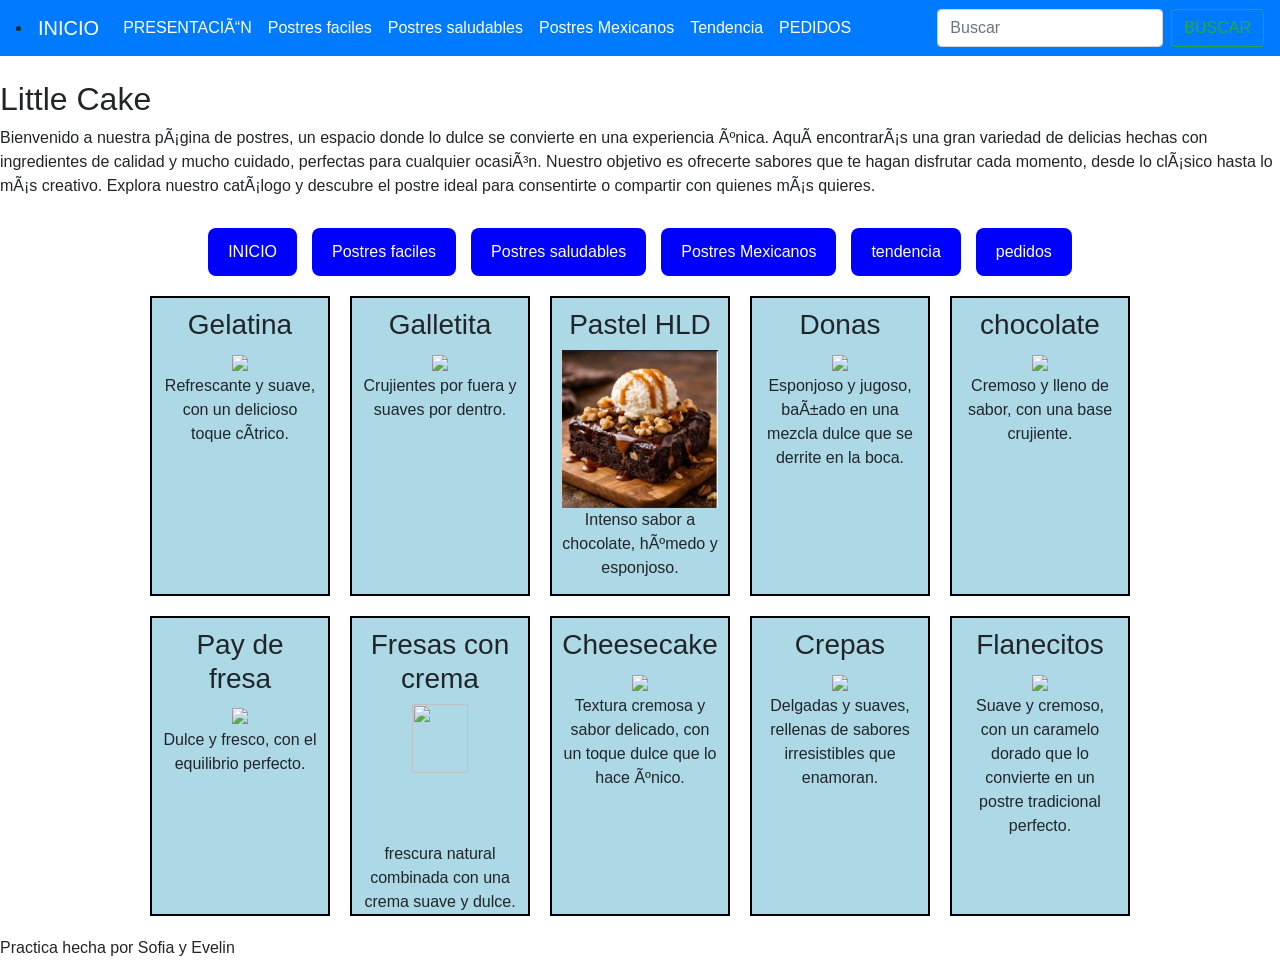
==== velazquezpag0.html @ ee27dcc7 "Add files via upload" ====
<!DOCTYPE html>
<html lang="en">

<head>
  <link rel="stylesheet" href="https://stackpath.bootstrapcdn.com/bootstrap/4.4.1/css/bootstrap.min.css"
    integrity="sha384-Vkoo8x4CGsO3+Hhxv8T/Q5PaXtkKtu6ug5TOeNV6gBiFeWPGFN9MuhOf23Q9Ifjh" crossorigin="anonymous">
  <meta charser="utf-8">
  <title> PRESENTACIÓN</title>
  <link rel="stylesheet" href="css/estilos.css">
</head>

<body>
  <nav class="navbar navbar-expand-lg navbar-dark bg-primary">
    <li class="nav-item active"></li>
    <a class="navbar-brand" href="index.html">INICIO</a>
    <button class="navbar-toggler" type="button" data-toggle="collapse" data-target="#navbarTogglerDemo02"
      aria-controls="navbarTogglerDemo02" aria-expanded="false" aria-label="Toggle navigation">
      <span class="navbar-toggler-icon"></span>
    </button>
    <div class="collapse navbar-collapse" id="navbarTogglerDemo02">
      <ul class="navbar-nav mr-auto mt-2 mt-lg-0">
        <li class="nav-item active">
          <a class="nav-link" href="velazquezpag0.html">PRESENTACIÓN<span class="sr-only">(current)</span></a>
        </li>
        <li class="nav-item active">
          <a class="nav-link" href="velazquezpag1.html">Postres faciles<span class="sr-only">(current)</span></a>
        </li>
        <li class="nav-item active">
          <a class="nav-link" href="velazquezpag2.html">Postres saludables<span class="sr-only">(current)</span></a>
        </li>
        <li class="nav-item active">
          <a class="nav-link" href="velazquezpag3.html">Postres Mexicanos<span class="sr-only">(current)</span></a>
        </li>
        <li class="nav-item active">
          <a class="nav-link" href="velazquezpag4.html">Tendencia<span class="sr-only">(current)</span></a>
        </li>
        <li class="nav-item active">
          <a class="nav-link" href="velazquezpag5.html">PEDIDOS<span class="sr-only">(current)</span></a>
        </li>
      </ul>
      <form class="form-inline my-2 my-lg-0" onsubmit="return redirigir(event)">
        <input id="busqueda" class="form-control mr-sm-2" type="search" placeholder="Buscar" required>

        <button class="btn btn-outline-success my-2 my-sm-0" type="submit">
          BUSCAR
        </button>
      </form>

      <script>
        function redirigir(e) {
          e.preventDefault();

          let valor = document.getElementById("busqueda").value.toLowerCase();

          if (valor.includes("inicio")) {
            window.location.href = "index.html";
          } else if (valor.includes("articulo")) {
            window.location.href = "velazquezpag1.html";
          } else if (valor.includes("promociones")) {
            window.location.href = "velazquezpag2.html";
          } else if (valor.includes("tutoriales")) {
            window.location.href = "velazquezpag3.html";
          } else if (valor.includes("reseñas") || valor.includes("resenas")) {
            window.location.href = "velazquezpag4.html";
          } else if (valor.includes("pedidos")) {
            window.location.href = "velazquezpag5.html";
          } else if (valor.includes("presentación")) {
            window.location.href = "velazquezpag0.html";
            alert("No se encontró la búsqueda");
          }
        }
      </script>
    </div>
  </nav>
  <div class="contenedor">
    <header>

    </header>

    <main>
      <div class="perfil">
        <img src="imagenes/bombis.jpeg" alt="">
      </div>
      <div class="texto">
        <h2> Little Cake</h2>

        <p>Bienvenido a nuestra página de postres, un espacio donde lo dulce se convierte en una experiencia única. Aquí
          encontrarás una gran variedad de delicias hechas con ingredientes de calidad y mucho cuidado, perfectas para
          cualquier ocasión. Nuestro objetivo es ofrecerte sabores que te hagan disfrutar cada momento, desde lo clásico
          hasta lo más creativo. Explora nuestro catálogo y descubre el postre ideal para consentirte o compartir con
          quienes más quieres.</p>
    </main>

    <style>
      .contenedor-botones {
        display: flex;
        justify-content: center;
        gap: 15px;
        margin-top: 30px;
        flex-wrap: wrap;
      }

      .boton {
        padding: 12px 20px;
        background-color: blue;
        color: white;
        text-decoration: none;
        border-radius: 8px;
        font-size: 16px;
      }

      .boton:hover {
        background-color: darkgreen;
      }
    </style>
    </head>

    <body>

      <div class="contenedor-botones">
        <a href="index.html" class="boton">INICIO</a>
        <a href="velazquezpag1.html" class="boton">Postres faciles</a>
        <a href="velazquezpag2.html" class="boton">Postres saludables</a>
        <a href="velazquezpag3.html" class="boton">Postres Mexicanos</a>
        <a href="velazquezpag4.html" class="boton">tendencia</a>
        <a href="velazquezpag5.html" class="boton">pedidos</a>
      </div>

      <style>
        .contenedor-cajas {
          display: flex;
          flex-wrap: wrap;
          justify-content: center;
          max-width: 1100px;
          margin: 20px auto;
          gap: 20px;
        }

        .caja {
          width: 180px;
          height: 300px;
          background-color: lightblue;
          text-align: center;
          border: 2px solid black;
          padding: 10px;
          box-sizing: border-box;
        }
      </style>
      </head>

      <body>

        <div class="contenedor-cajas">

          <div class="caja">
            <h3>Gelatina</h3>
            <td width=50%><img src="imagenes/gelatinadecolores.JPG" WIDTH="100%"></td>
            <p>Refrescante y suave, con un delicioso toque cítrico.</p>
          </div>

          <div class="caja">
            <h3>Galletita</h3>
            <td width=50%><img src="imagenes/galleta.JPG" WIDTH="100%"></td>
            <p>Crujientes por fuera y suaves por dentro.</p>
          </div>

          <div class="caja">
            <h3>Pastel HLD</h3>
            <td width=50%><img src="imagenes/Brownie.JPG" WIDTH="100%"></td>
            <p>Intenso sabor a chocolate, húmedo y esponjoso.</p>
          </div>

          <div class="caja">
            <h3>Donas</h3>
            <td width=50%><img src="imagenes/duros.JPG" WIDTH="55%"></td>
            <p>Esponjoso y jugoso, bañado en una mezcla dulce que se derrite en la boca.</p>
          </div>

          <div class="caja">
            <h3>chocolate</h3>
            <td width=50%><img src="imagenes/paychocolate.JPG" WIDTH="70%"></td>
            <p>Cremoso y lleno de sabor, con una base crujiente.</p>
          </div>

          <div class="caja">
            <h3>Pay de fresa</h3>
            <td width=50%><img src="imagenes/payfresa.JPG" WIDTH="70%"></td>
            <p>Dulce y fresco, con el equilibrio perfecto.</p>
          </div>

          <div class="caja">
            <h3>Fresas con crema</h3>
            <td width=50%><img src="imagenes/fresascrema.JPG" height="50%" WIDTH="60%"></td>
            <p>frescura natural combinada con una crema suave y dulce.</p>
          </div>

          <div class="caja">
            <h3>Cheesecake</h3>
            <td width=50%><img src="imagenes/Cheesecake.JPG" WIDTH="60%"></td>
            <p>Textura cremosa y sabor delicado, con un toque dulce que lo hace único.</p>

          </div>

          <div class="caja">
            <h3>Crepas</h3>
            <td width=50%><img src="imagenes/Crepas dulces gourmet.JPG" WIDTH="100%"></td>
            <p>Delgadas y suaves, rellenas de sabores irresistibles que enamoran.</p>
          </div>

          <div class="caja">
            <h3>Flanecitos</h3>
            <td width=50%><img src="imagenes/flanecitos.jpg" WIDTH="100%"></td>
            <p>Suave y cremoso, con un caramelo dorado que lo convierte en un postre tradicional perfecto.</p>
          </div>

        </div>


        <footer>
          <p>Practica hecha por Sofia y Evelin</p>

        </footer>
  </div>
</body>

</html>
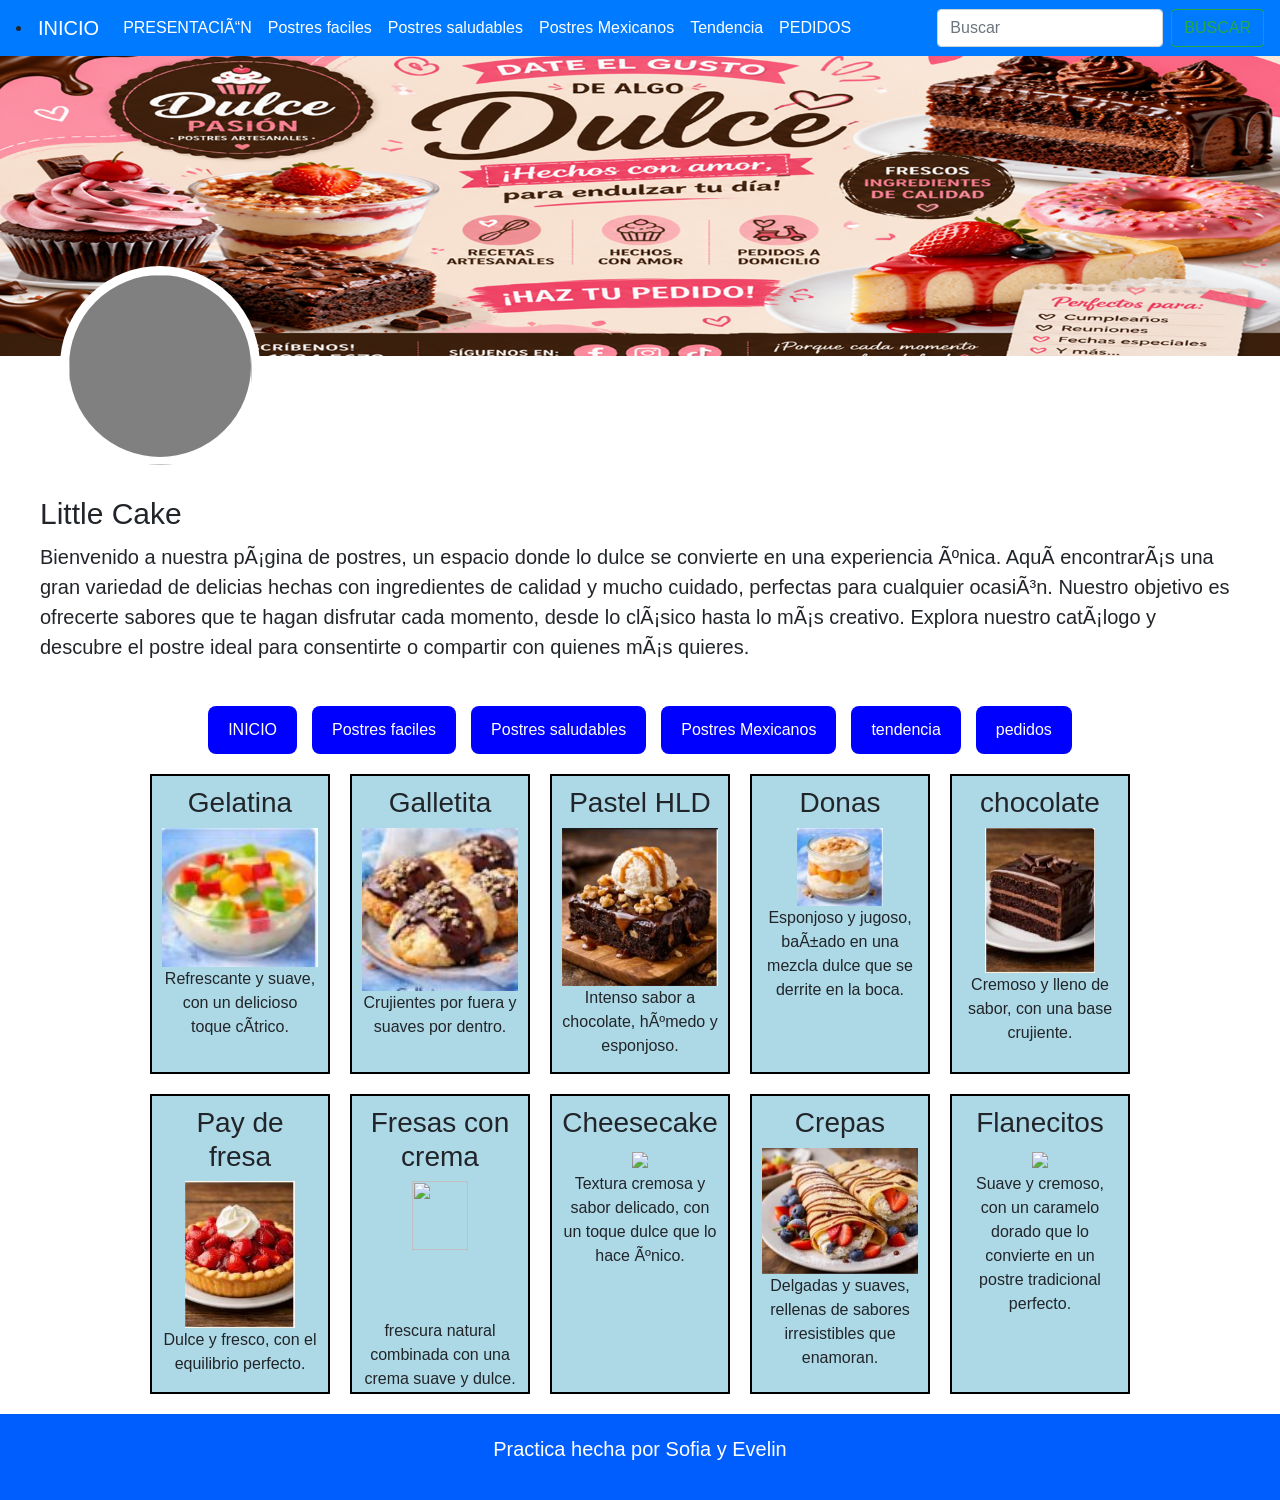
==== commit ee3cd390: "Update velazquezpag0.html" ====
--- a/velazquezpag0.html
+++ b/velazquezpag0.html
@@ -196,7 +196,7 @@
 
           <div class="caja">
             <h3>Cheesecake</h3>
-            <td width=50%><img src="imagenes/Cheesecake.JPG" WIDTH="60%"></td>
+            <td width=50%><img src="imagenes/Cheese.JPG" WIDTH="60%"></td>
             <p>Textura cremosa y sabor delicado, con un toque dulce que lo hace único.</p>
 
           </div>
@@ -223,4 +223,4 @@
   </div>
 </body>
 
-</html>+</html>
--- a/css/estilos.css
+++ b/css/estilos.css
@@ -0,0 +1,90 @@
+* {
+    padding: 0;
+    margin: 0;
+    box-sizing: border-box;
+}
+
+body {
+    font-family: " open sans condensed", sans-serif;
+}
+
+.contenedor {
+    width: 100%;
+    background: #fff;
+    margin: 0 auto;
+    border: 1px
+}
+
+header {
+    width: 100%;
+    height: 300px;
+    background: url("../imagenes/banerpag0.png") black; 
+    background-size: cover;
+    background-position: center;
+}
+
+
+main {
+    padding: 0 20px;
+}
+
+main .perfil {
+    width: 200px;
+    height: 200px;
+    background: gray;
+    margin: -90px 40px 10px;
+    border: 9px solid #fff;
+    border-radius: 100%;
+}
+
+main .perfil img {
+    width: 183px;
+    height: 190px;
+    border-radius: 100%;
+}
+
+main .texto {
+    width: 100%;
+    height: 200px;
+    padding: 20px;
+
+}
+
+main .texto h2 {
+    font-size: 30px;
+    margin-bottom: 10px;
+}
+
+main .texto p {
+    font-size: 20px;
+
+}
+
+footer {
+    background: #005eff;
+    padding: 20px;
+
+}
+
+footer p {
+    text-align: center;
+    color: #fff;
+    font-size: 20px;
+
+}
+
+.uno {
+    background: #FFA500;
+    width: 200px;
+    height: 300px;
+    margin-top: 10px;
+    margin-right: 20px;
+    margin-bottom: 30px;
+    margin-left: 150px;
+
+    padding-top: 10px;
+    padding-right: 20px;
+    padding-bottom: 30px;
+    padding-left: 20px;
+    border: 1px solid #000;
+}
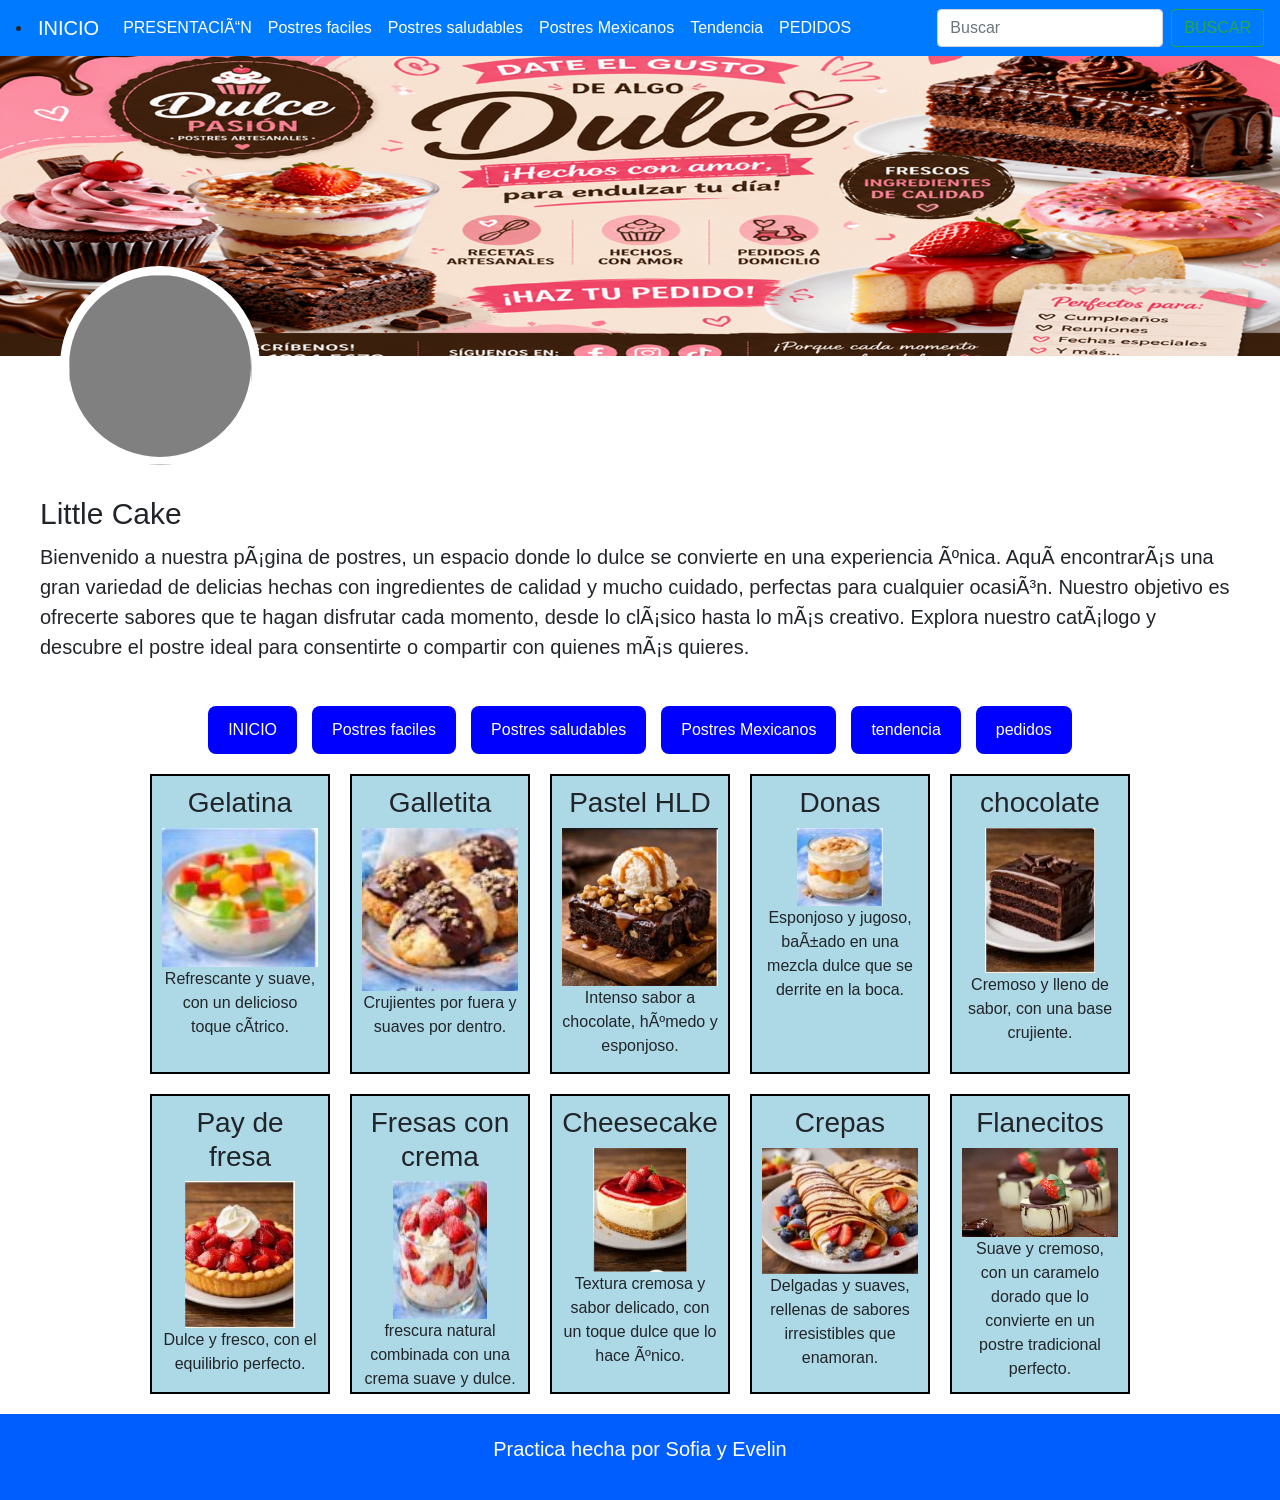
==== commit a8ab0588: "Update velazquezpag0.html" ====
--- a/velazquezpag0.html
+++ b/velazquezpag0.html
@@ -196,7 +196,7 @@
 
           <div class="caja">
             <h3>Cheesecake</h3>
-            <td width=50%><img src="imagenes/Cheese.JPG" WIDTH="60%"></td>
+            <td width=50%><img src="imagenes/cheese.JPG" WIDTH="60%"></td>
             <p>Textura cremosa y sabor delicado, con un toque dulce que lo hace único.</p>
 
           </div>
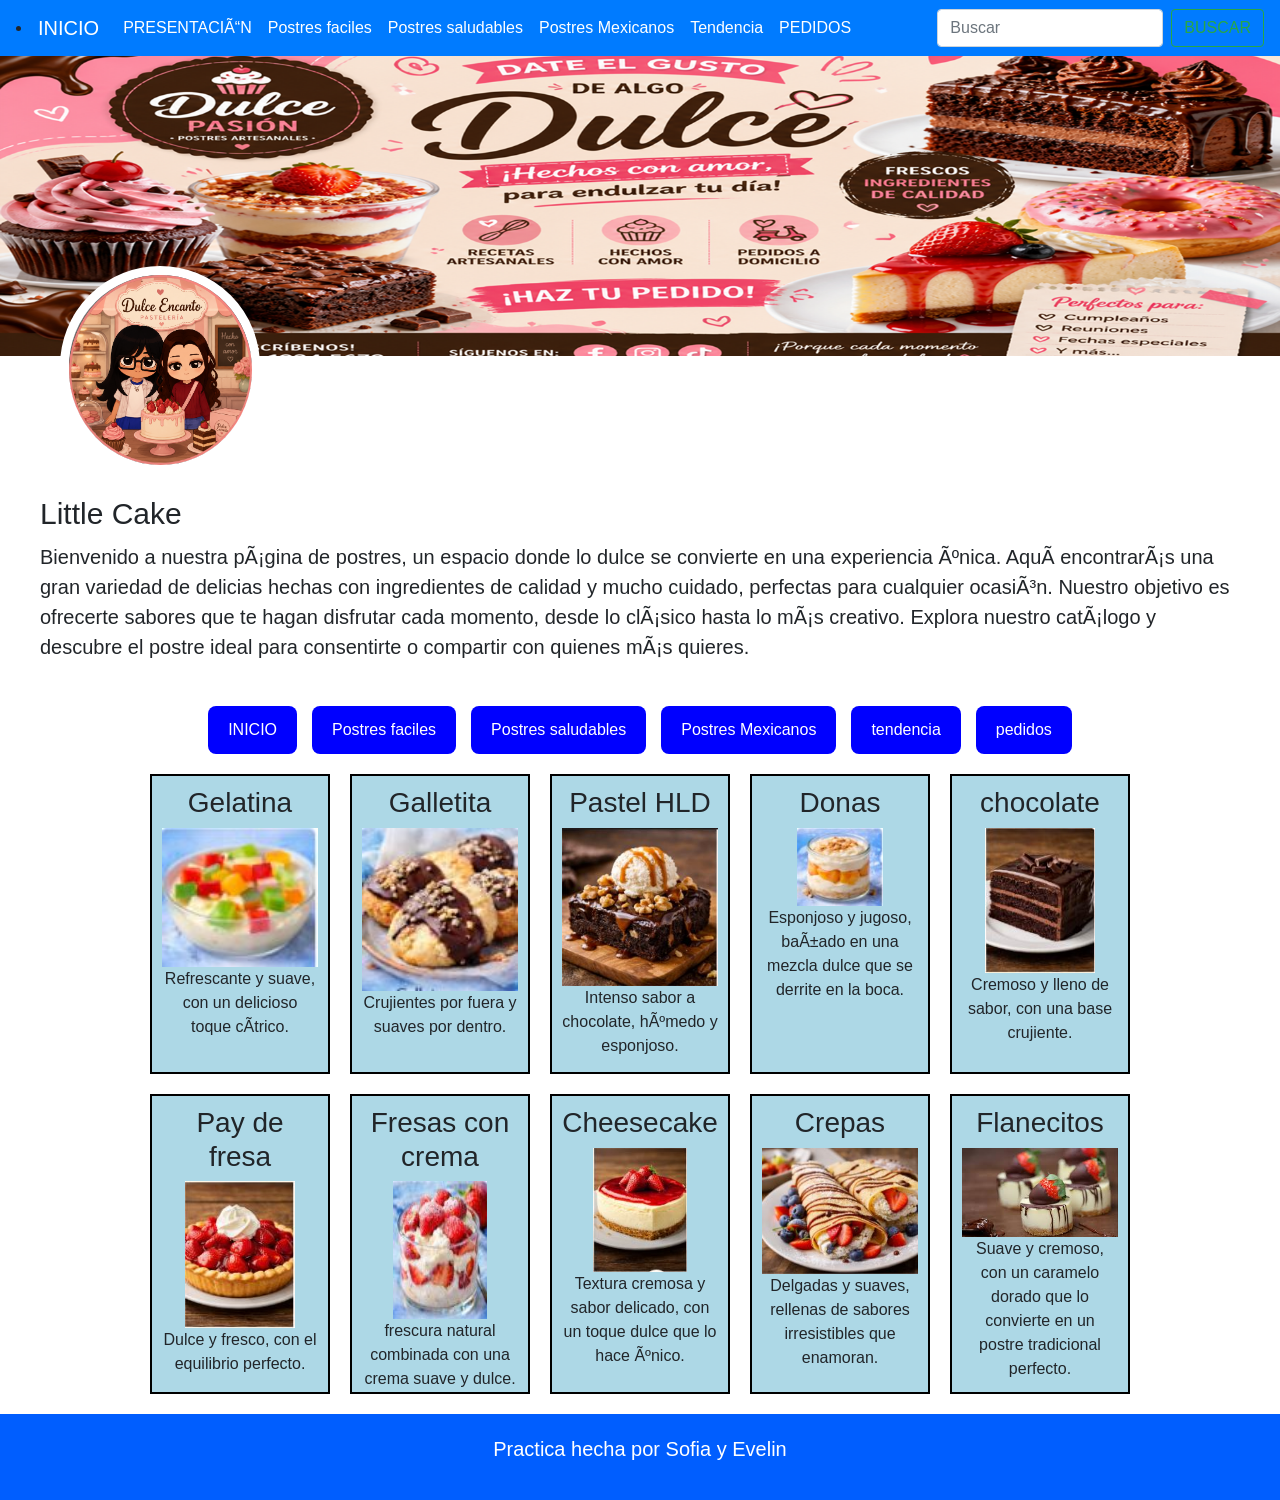
==== commit 8519b78c: "Update velazquezpag0.html" ====
--- a/velazquezpag0.html
+++ b/velazquezpag0.html
@@ -79,7 +79,7 @@
 
     <main>
       <div class="perfil">
-        <img src="imagenes/bombis.jpeg" alt="">
+        <img src="imagenes/ftperfil.png" alt="">
       </div>
       <div class="texto">
         <h2> Little Cake</h2>
